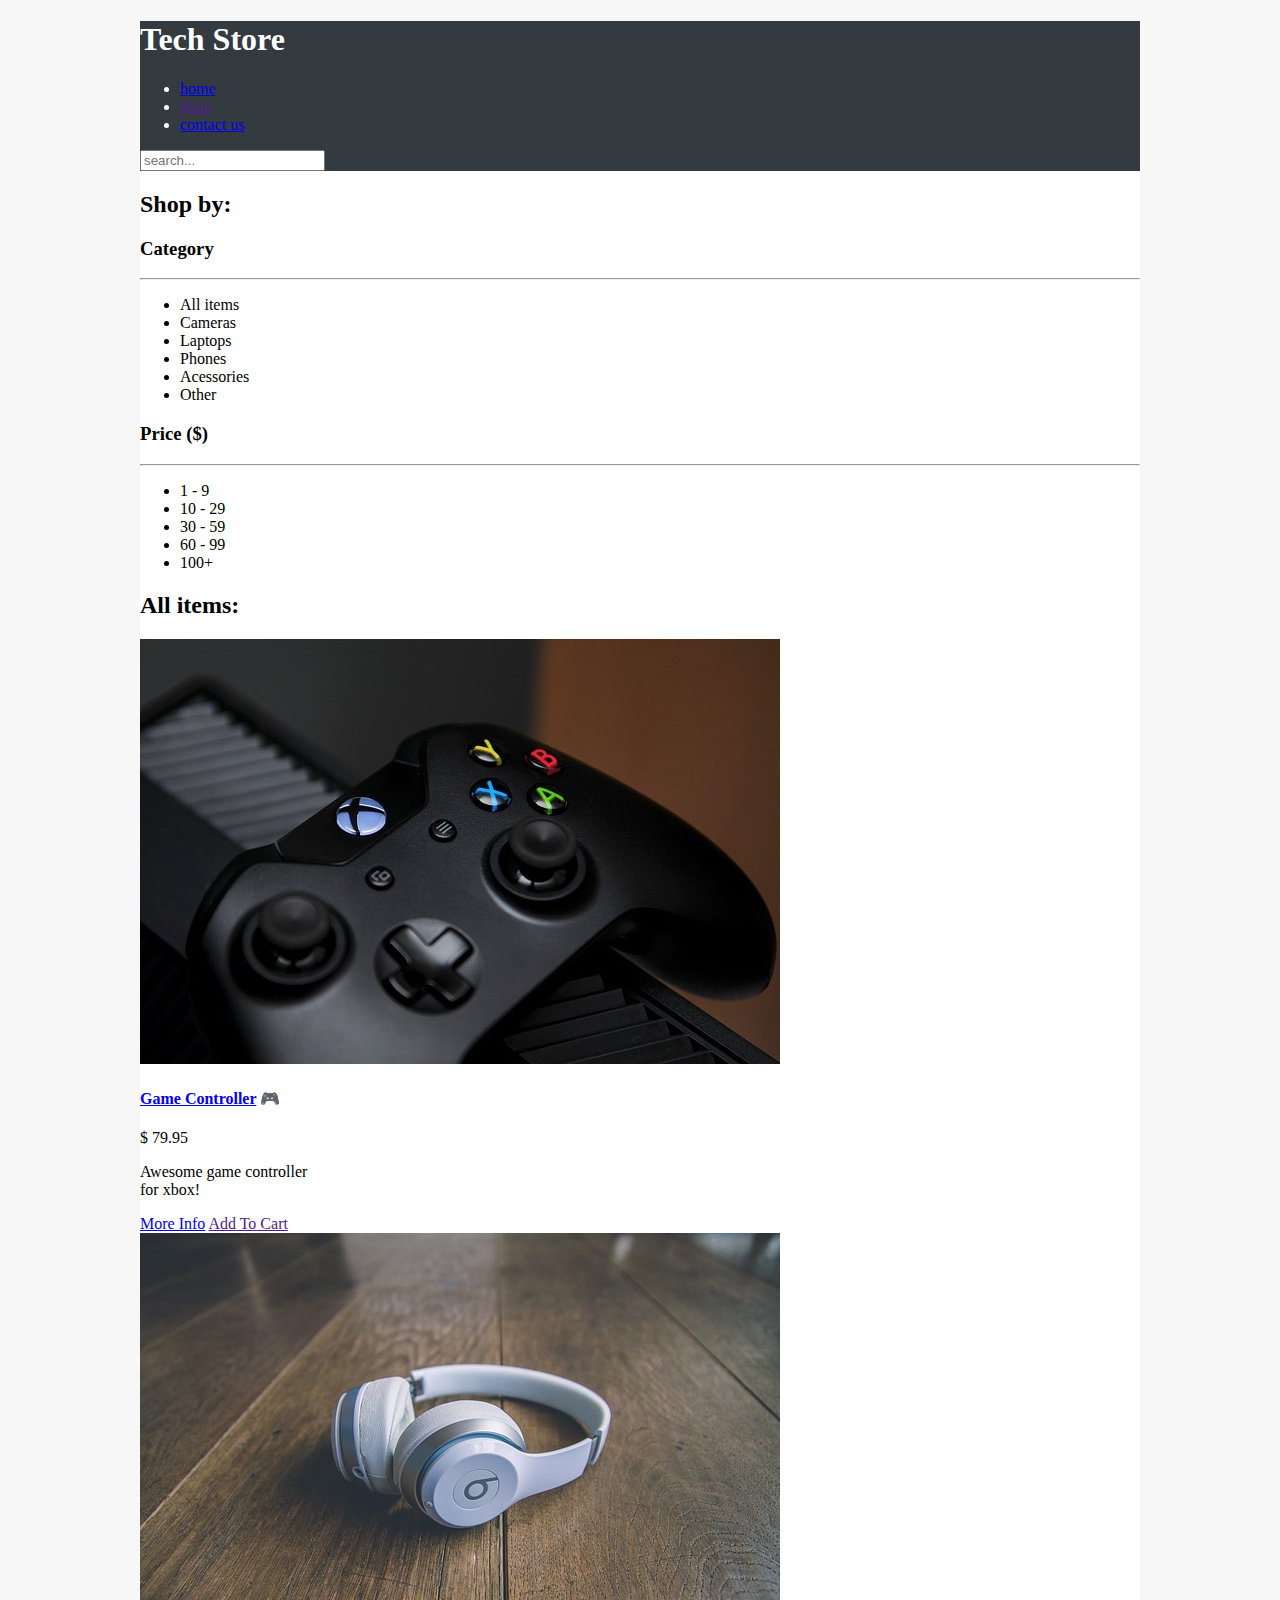
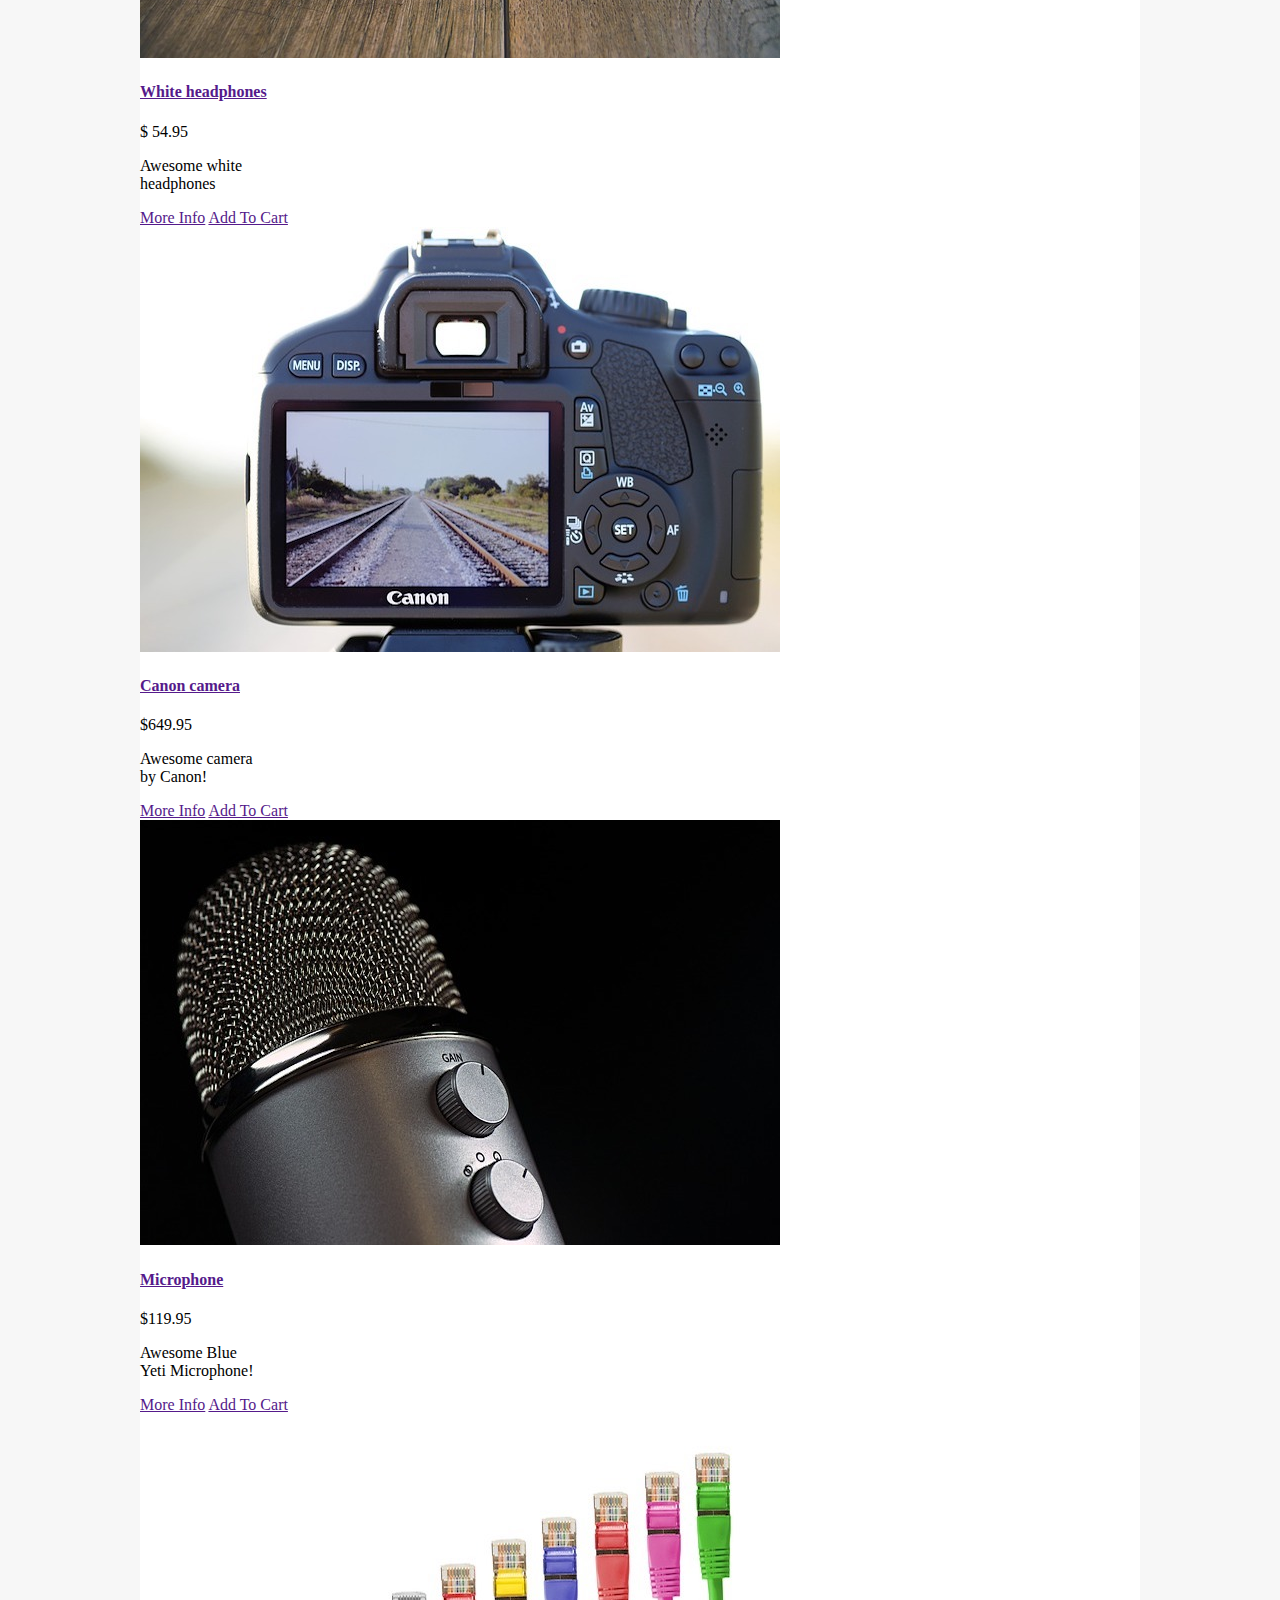
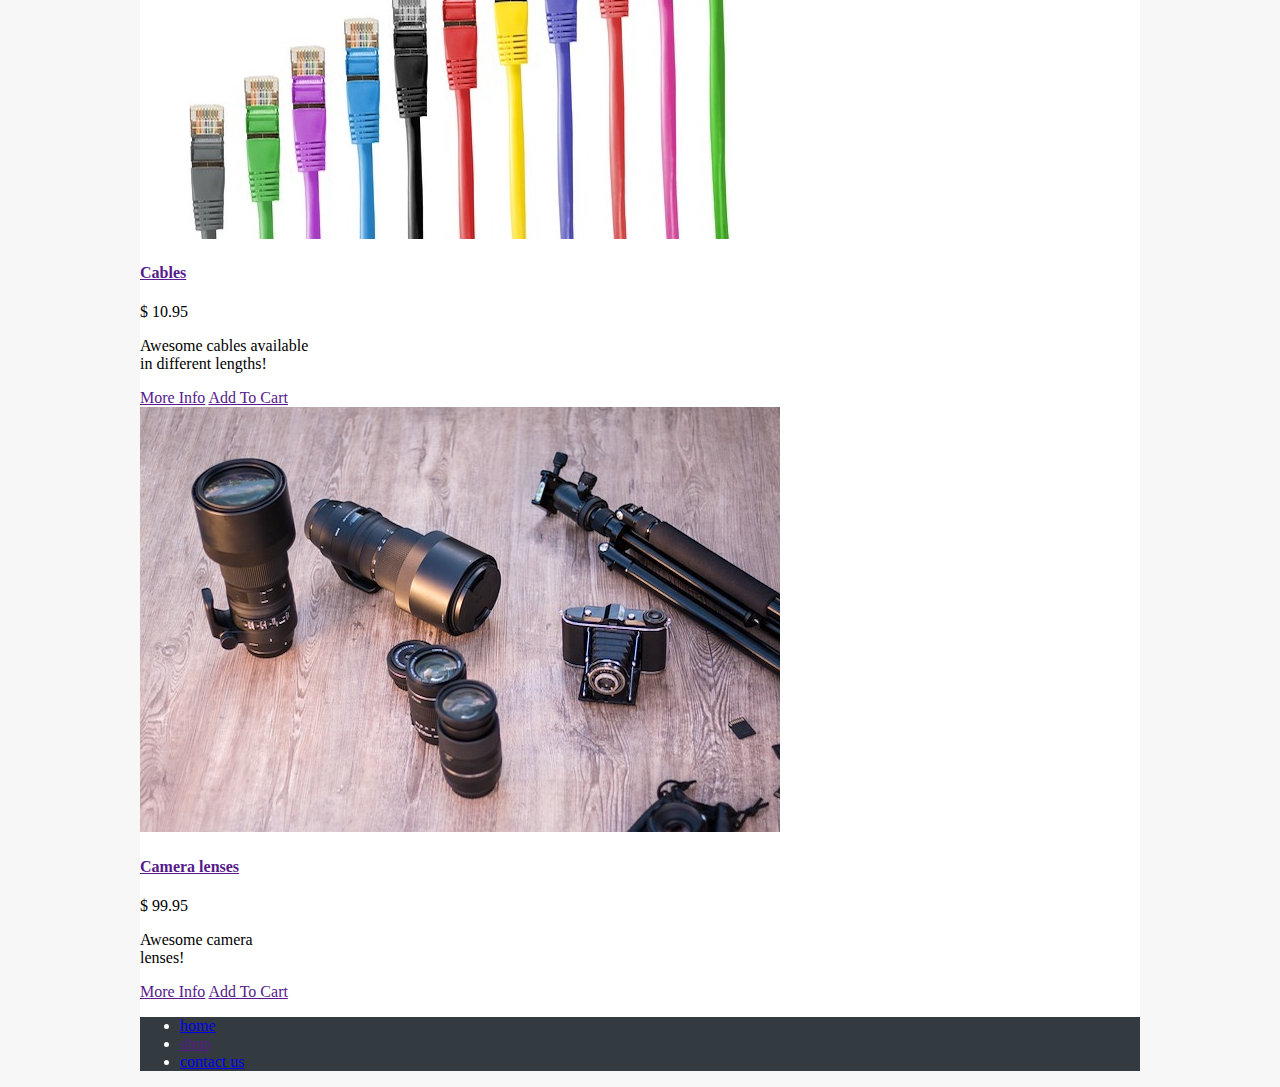
==== index.html @ fe98aeb6 "Internal stylesheet" ====
<!DOCTYPE html>
<html lang="en">
    <head>
        <meta charset="UTF-8">
        <title>Tech Store</title>

        <style>
            html {
                background: #f7f7f7;
            }

            body {
                background: white;
                max-width: 1000px;
                margin: 0 auto;
            }

            header, footer {
                background: #333a40;
                color: white;
            }
        </style>
    </head>
    <body>

        <!--
            TODO:
            1/ Create shop.html page
            2/ Add CSS styling
        -->
        <header>
            <h1>Tech Store</h1>
            <nav>
                <ul>
                    <li><a href="index.html">home</a></li>
                    <li><a href="">shop</a></li>
                    <li><a href="contact.html">contact us</a></li>
                </ul>
            </nav>
            <input type="search" placeholder="search...">
        </header>
        <aside>
            <h2>Shop by:</h2>
            <secton>
                <h3>Category</h3>
                <hr>
                <ul>
                    <li>All items</li>
                    <li>Cameras</li>
                    <li>Laptops</li>
                    <li>Phones</li>
                    <li>Acessories</li>
                    <li>Other</li>
                </ul>
            </secton>
            <section>
                <h3>Price <span>($)</span></h3>
                <hr>
                <ul>
                    <li>1 - 9</li>
                    <li>10 - 29</li>
                    <li>30 - 59</li>
                    <li>60 - 99</li>
                    <li>100+</li>
                </ul>
            </section>
        </aside>

        <!-- Main section to display products: -->
        <main>
            <h2>All items:</h2>
            <section>
                <a href="product-detail.html">
                    <img src="images/controller.jpg" alt="game controller picture">
                </a>
                <h4><a href="product-detail.html">Game Controller</a> &#127918;</h4>
                <p>$ 79.95</p>
                <p>Awesome game controller<br>for xbox!</p>
                <a href="product-detail.html">More Info</a>
                <a href="">Add To Cart</a>
            </section>
            
            <section>
                <img src="images/headphones.jpg" alt="white headphones picture">
                <h4><a href="">White headphones</a></h4>
                <p>$ 54.95</p>
                <p>Awesome white<br>headphones</p>
                <a href="">More Info</a>
                <a href="">Add To Cart</a>
            </section>
            
            <section>
                <img src="images/camera.jpg" alt="canon camera picture">
                <h4><a href="">Canon camera</a></h4>
                <p>$649.95</p>
                <p>Awesome camera<br>by Canon!</p>
                <a href="">More Info</a>
                <a href="">Add To Cart</a>
            </section>
            
            <section>
                <img src="images/microphone.jpg" alt="microphone  picture">
                <h4><a href="">Microphone</a></h4>
                <p>$119.95</p>
                <p>Awesome Blue<br>Yeti Microphone!</p>
                <a href="">More Info</a>
                <a href="">Add To Cart</a>
            </section>
            
            <section>
                <img src="images/cables.jpg" alt="cables picture">
                <h4><a href="">Cables</a></h4>
                <p>$ 10.95</p>
                <p>Awesome cables available<br>in different lengths!</p>
                <a href="">More Info</a>
                <a href="">Add To Cart</a>
            </section>
            
            <section>
                <img src="images/lenses.jpg" alt="camera lenses picture">
                <h4><a href="">Camera lenses</a></h4>
                <p>$ 99.95</p>
                <p>Awesome camera<br>lenses!</p>
                <a href="">More Info</a>
                <a href="">Add To Cart</a>
            </section>
        </main>
        <footer>
            <nav>
                <ul>
                    <li><a href="index.html">home</a></li>
                    <li><a href="">shop</a></li>
                    <li><a href="contact.html">contact us</a></li>
                </ul>
            </nav>
        </footer>
    </body>
</html>
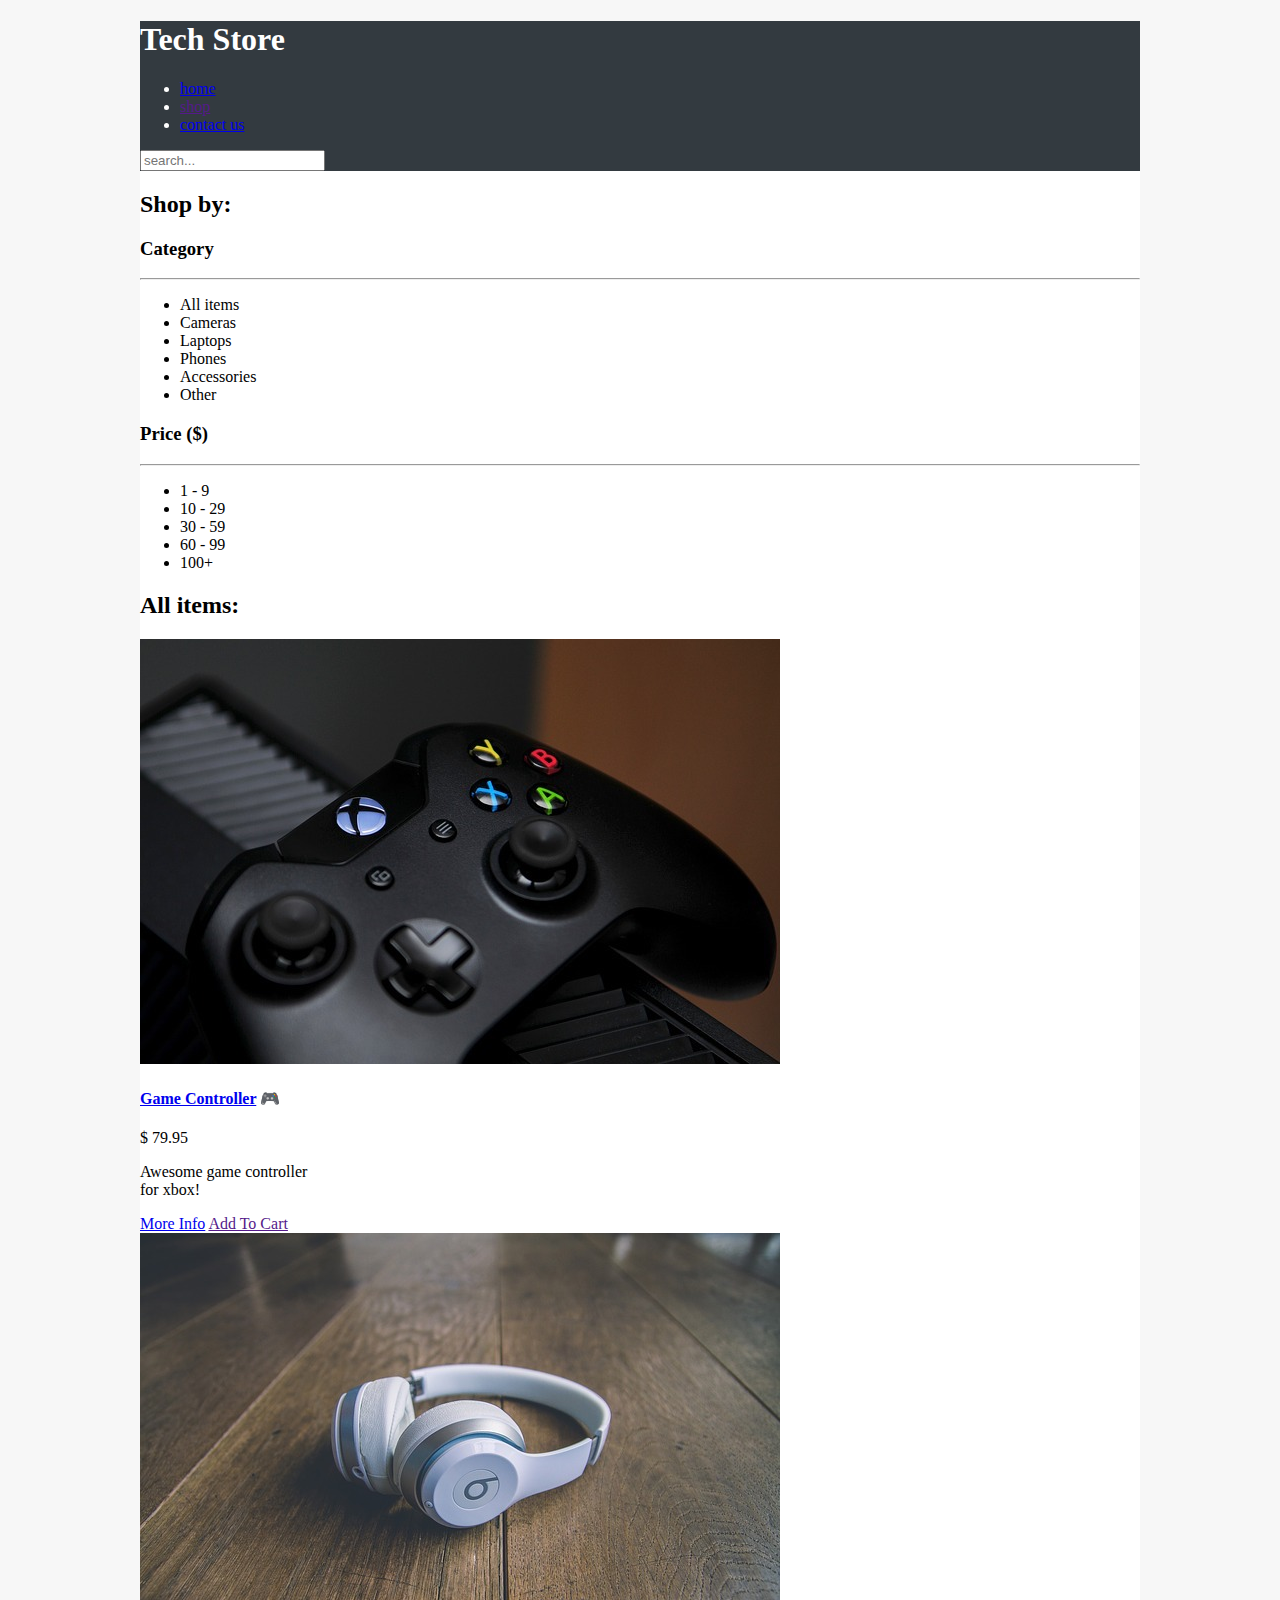
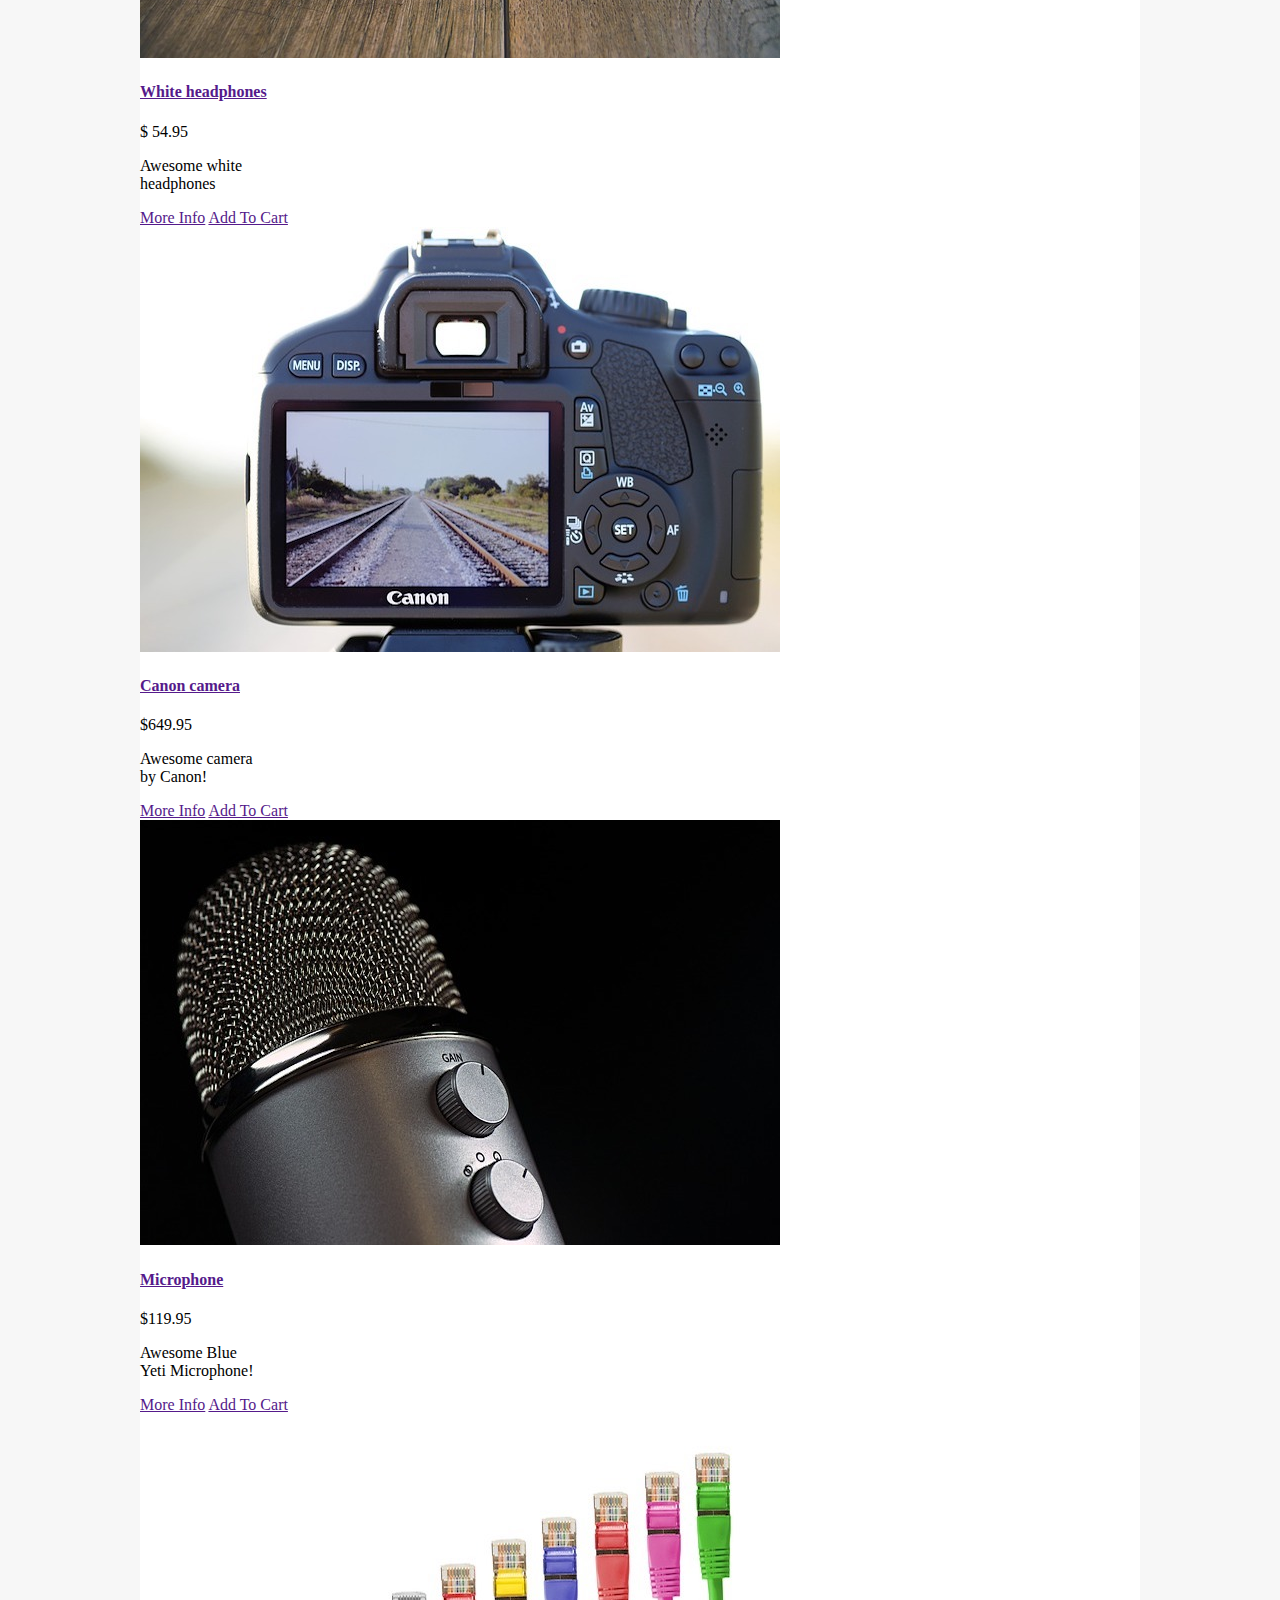
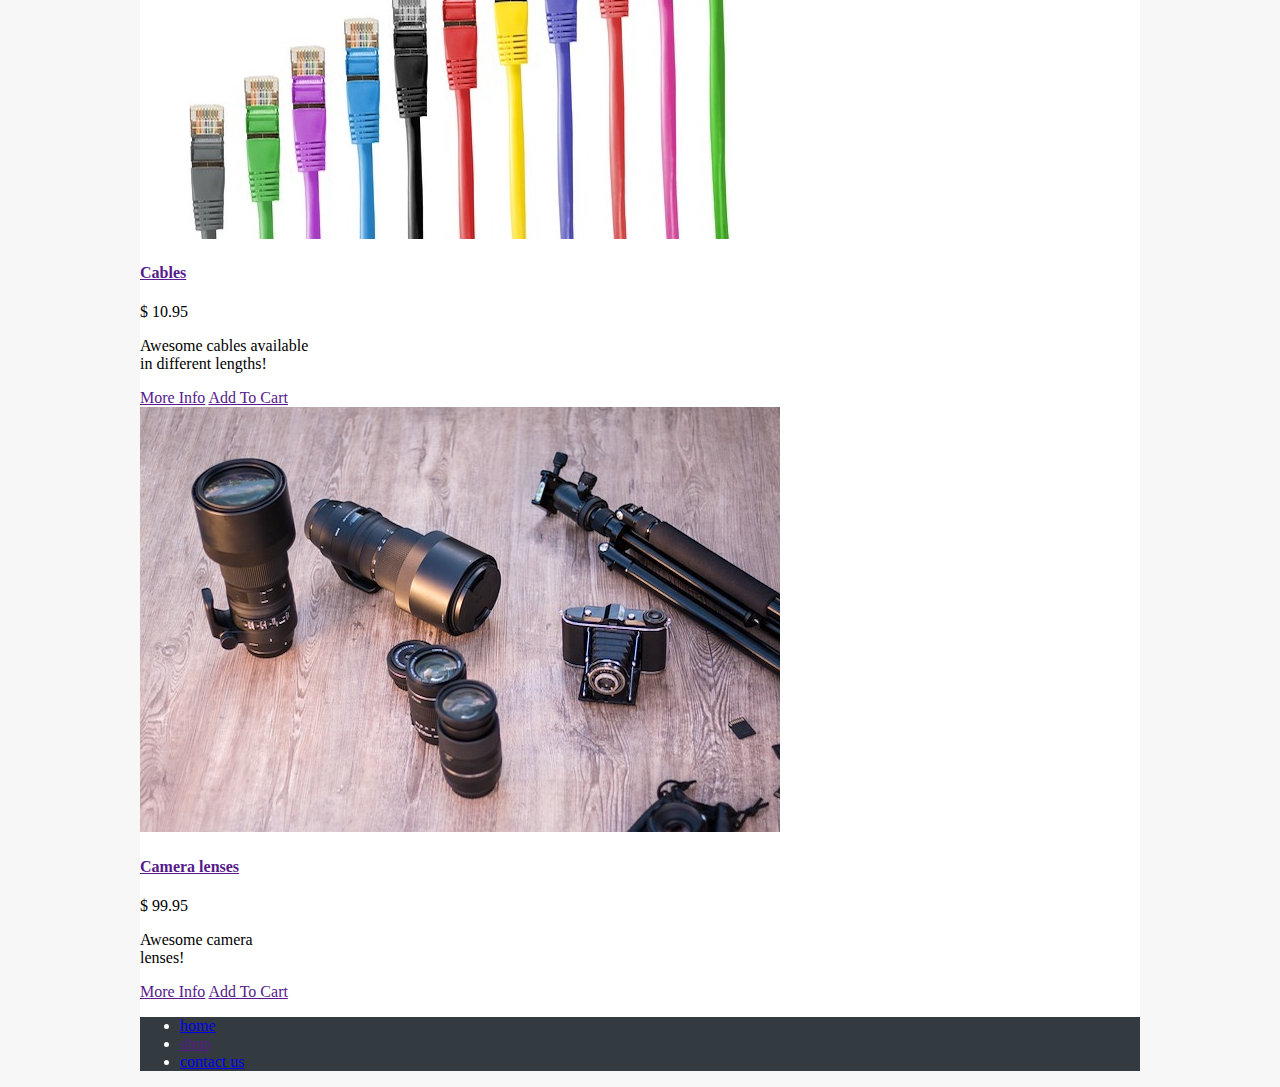
==== commit fa9ad723: "External sytylesheets" ====
--- a/index.html
+++ b/index.html
@@ -4,22 +4,7 @@
         <meta charset="UTF-8">
         <title>Tech Store</title>
 
-        <style>
-            html {
-                background: #f7f7f7;
-            }
-
-            body {
-                background: white;
-                max-width: 1000px;
-                margin: 0 auto;
-            }
-
-            header, footer {
-                background: #333a40;
-                color: white;
-            }
-        </style>
+        <link rel="stylesheet" href="styles.css">
     </head>
     <body>
 
@@ -49,7 +34,7 @@
                     <li>Cameras</li>
                     <li>Laptops</li>
                     <li>Phones</li>
-                    <li>Acessories</li>
+                    <li>Accessories</li>
                     <li>Other</li>
                 </ul>
             </secton>
--- a/styles.css
+++ b/styles.css
@@ -0,0 +1,14 @@
+html {
+    background: #f7f7f7;
+}
+
+body {
+    background: white;
+    max-width: 1000px;
+    margin: 0 auto;
+}
+
+header, footer {
+    background: #333a40;
+    color: white;
+}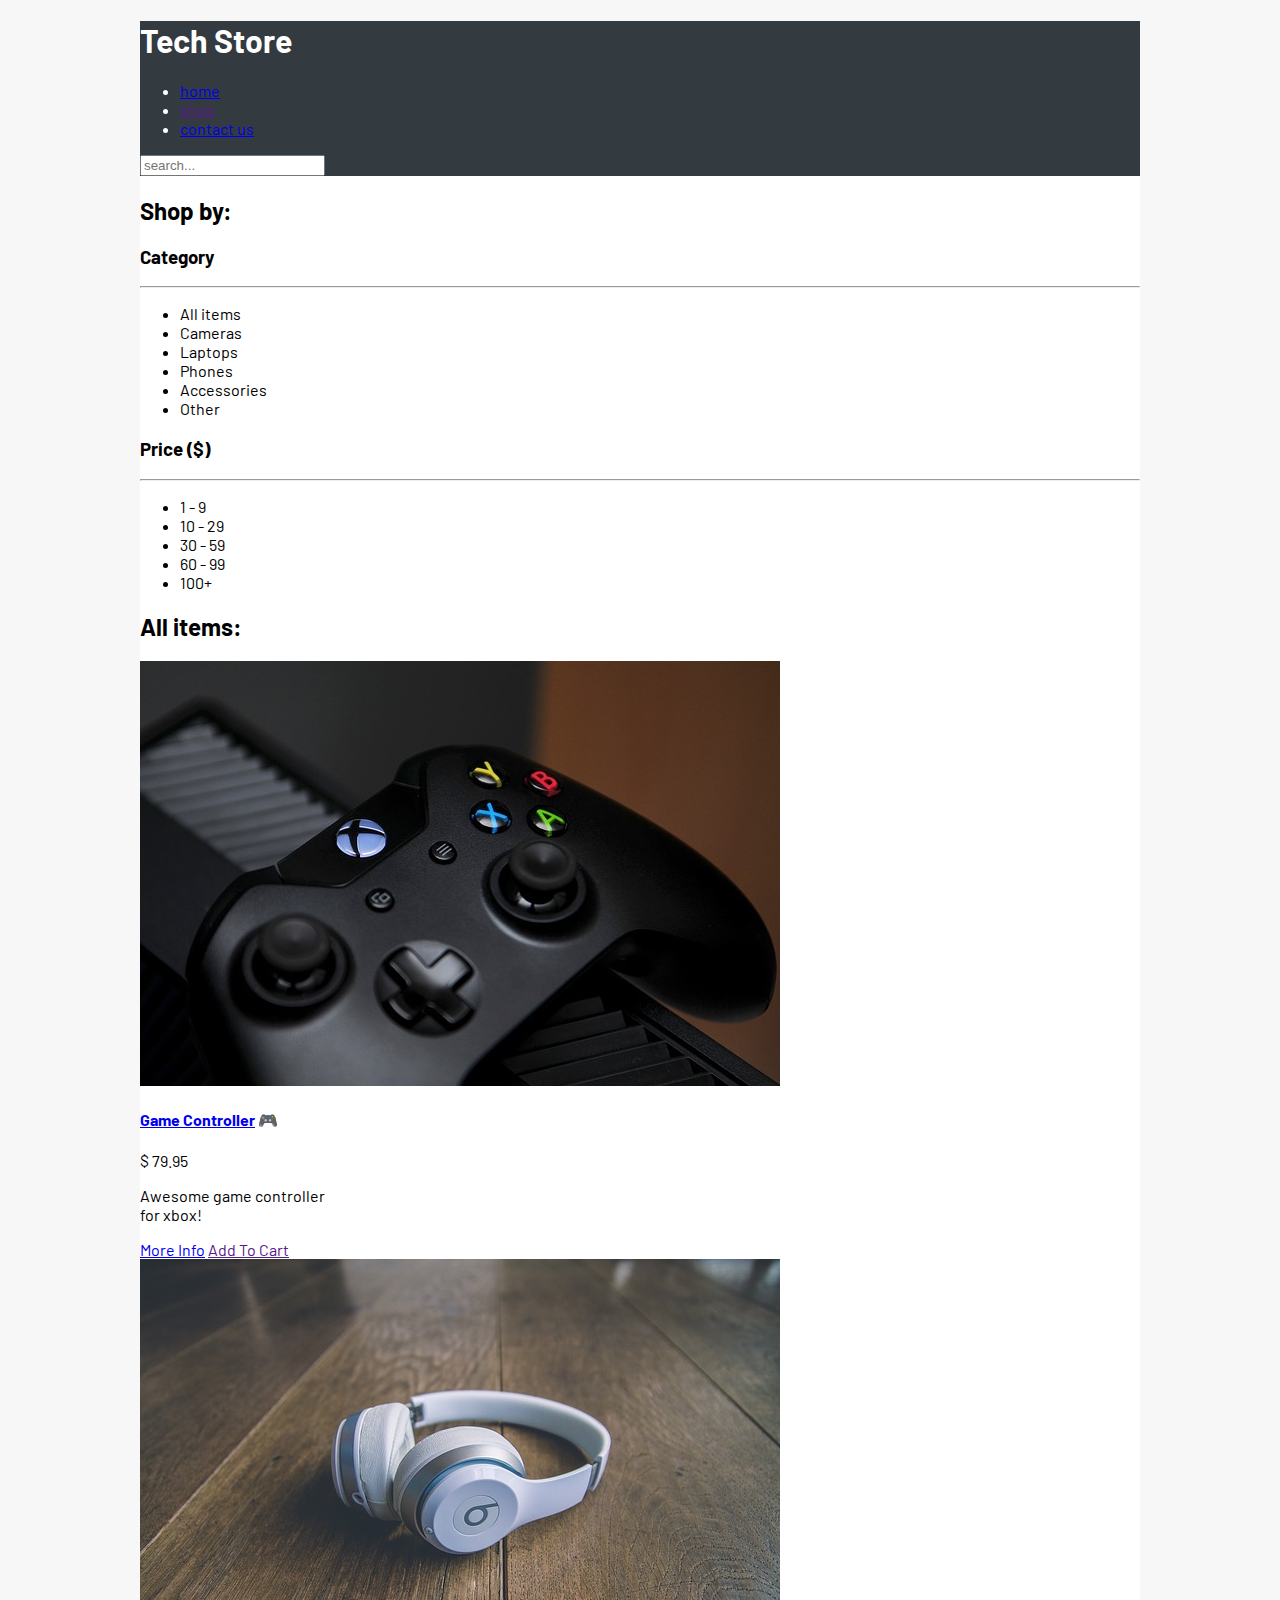
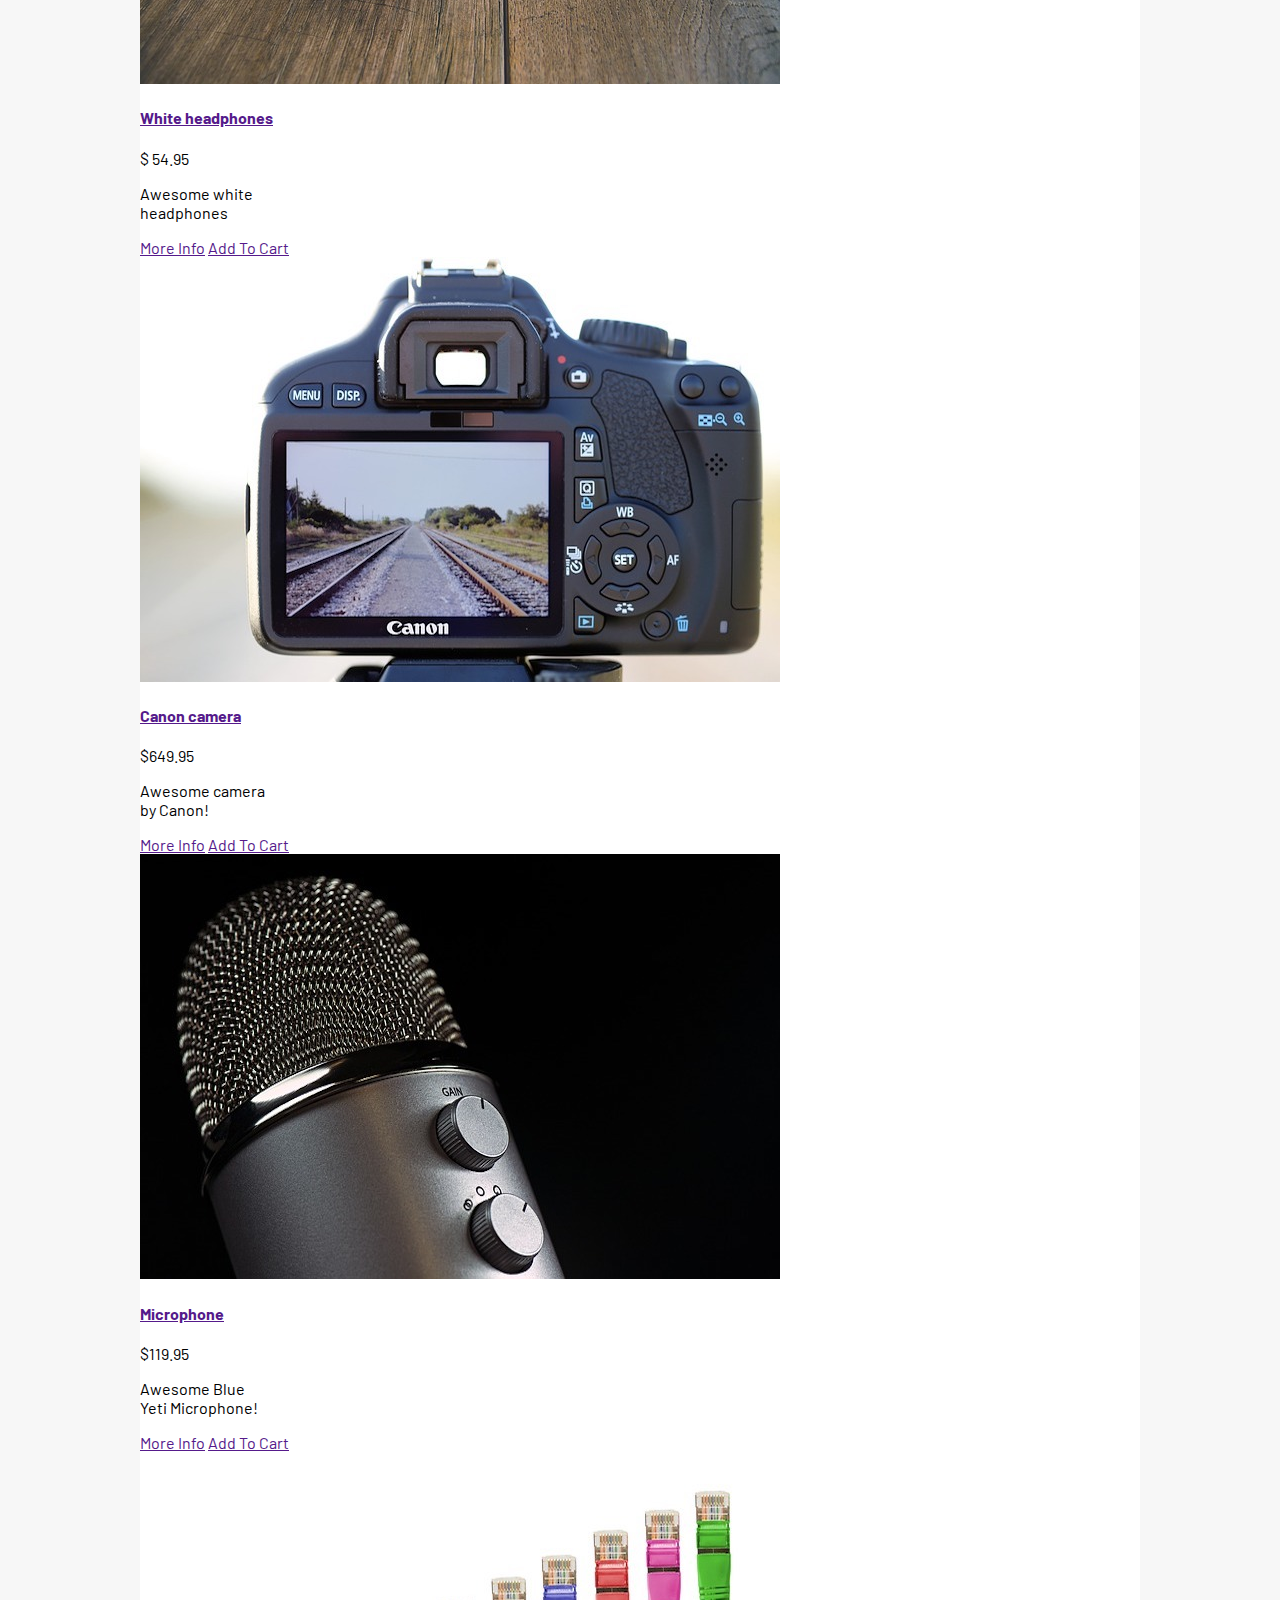
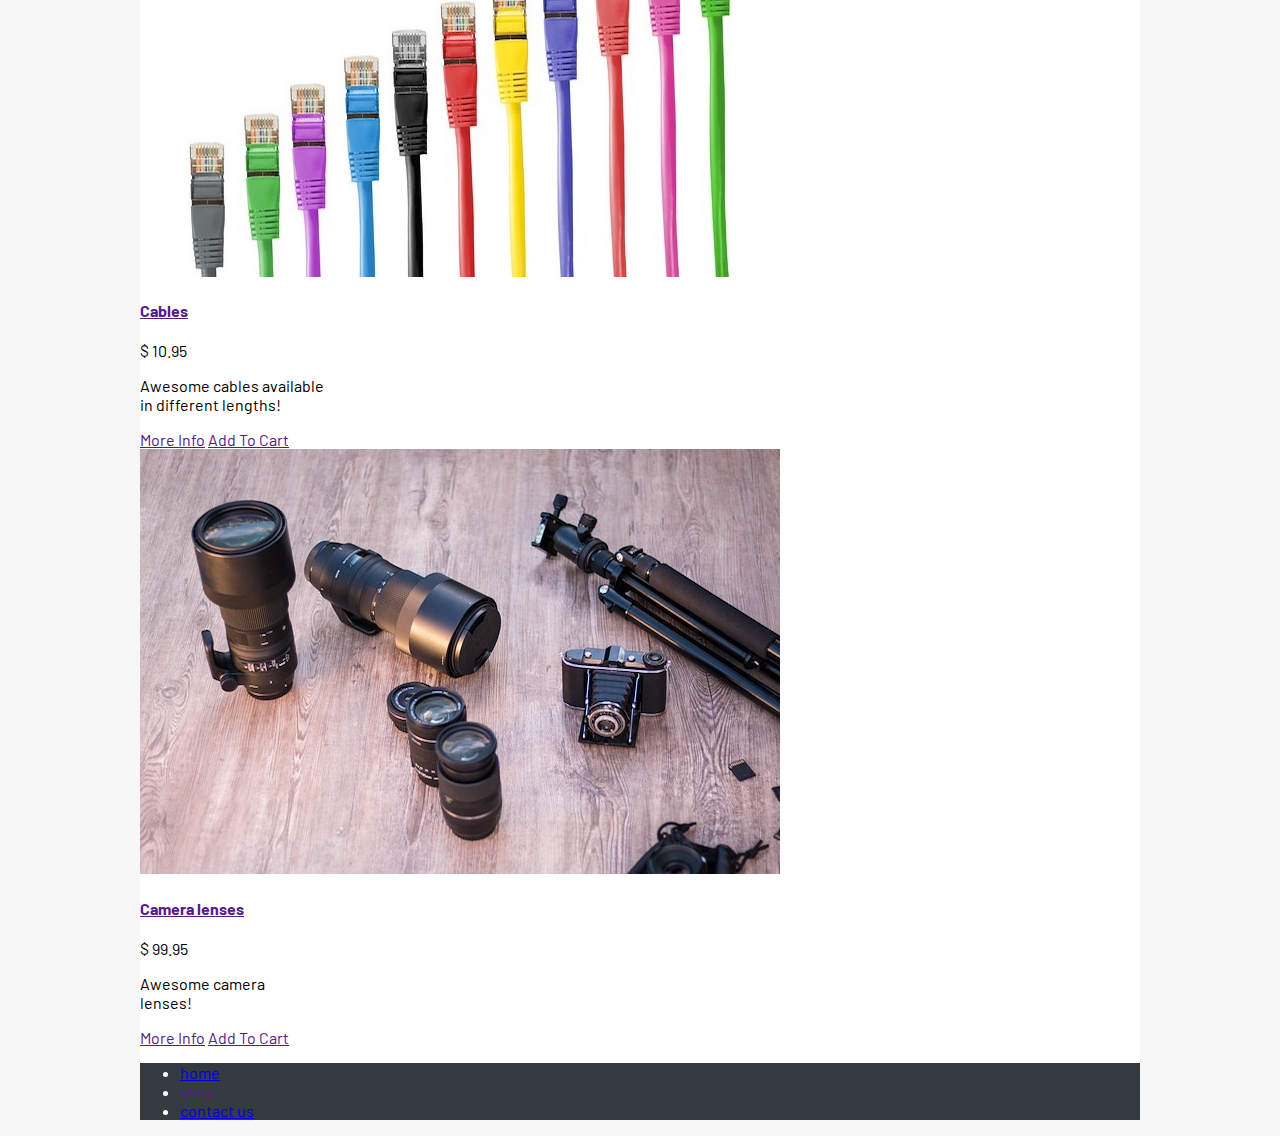
==== commit dc34ccf0: "Fonts" ====
--- a/index.html
+++ b/index.html
@@ -3,7 +3,8 @@
     <head>
         <meta charset="UTF-8">
         <title>Tech Store</title>
-
+        
+        <link href="https://fonts.googleapis.com/css2?family=Barlow&display=swap" rel="stylesheet">
         <link rel="stylesheet" href="styles.css">
     </head>
     <body>
--- a/styles.css
+++ b/styles.css
@@ -3,6 +3,7 @@
 }
 
 body {
+    font-family: 'Barlow', sans-serif;
     background: white;
     max-width: 1000px;
     margin: 0 auto;
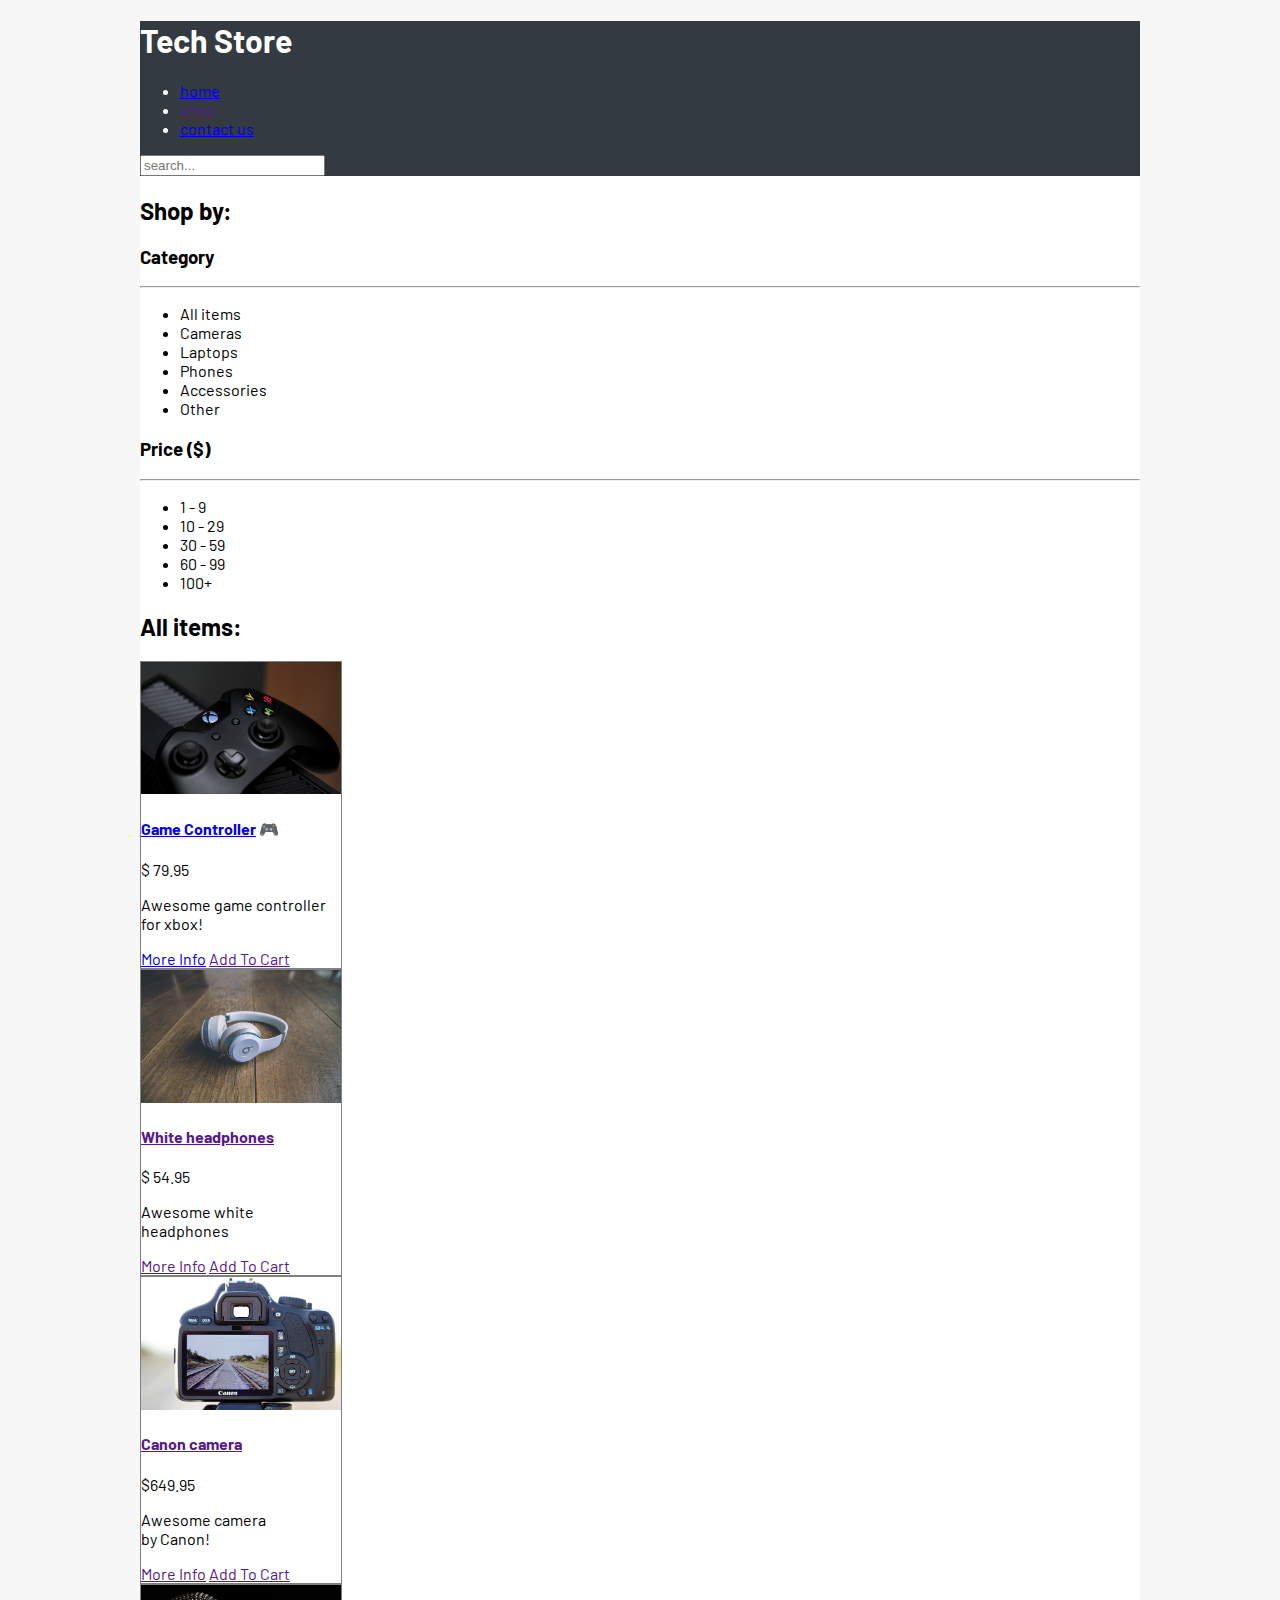
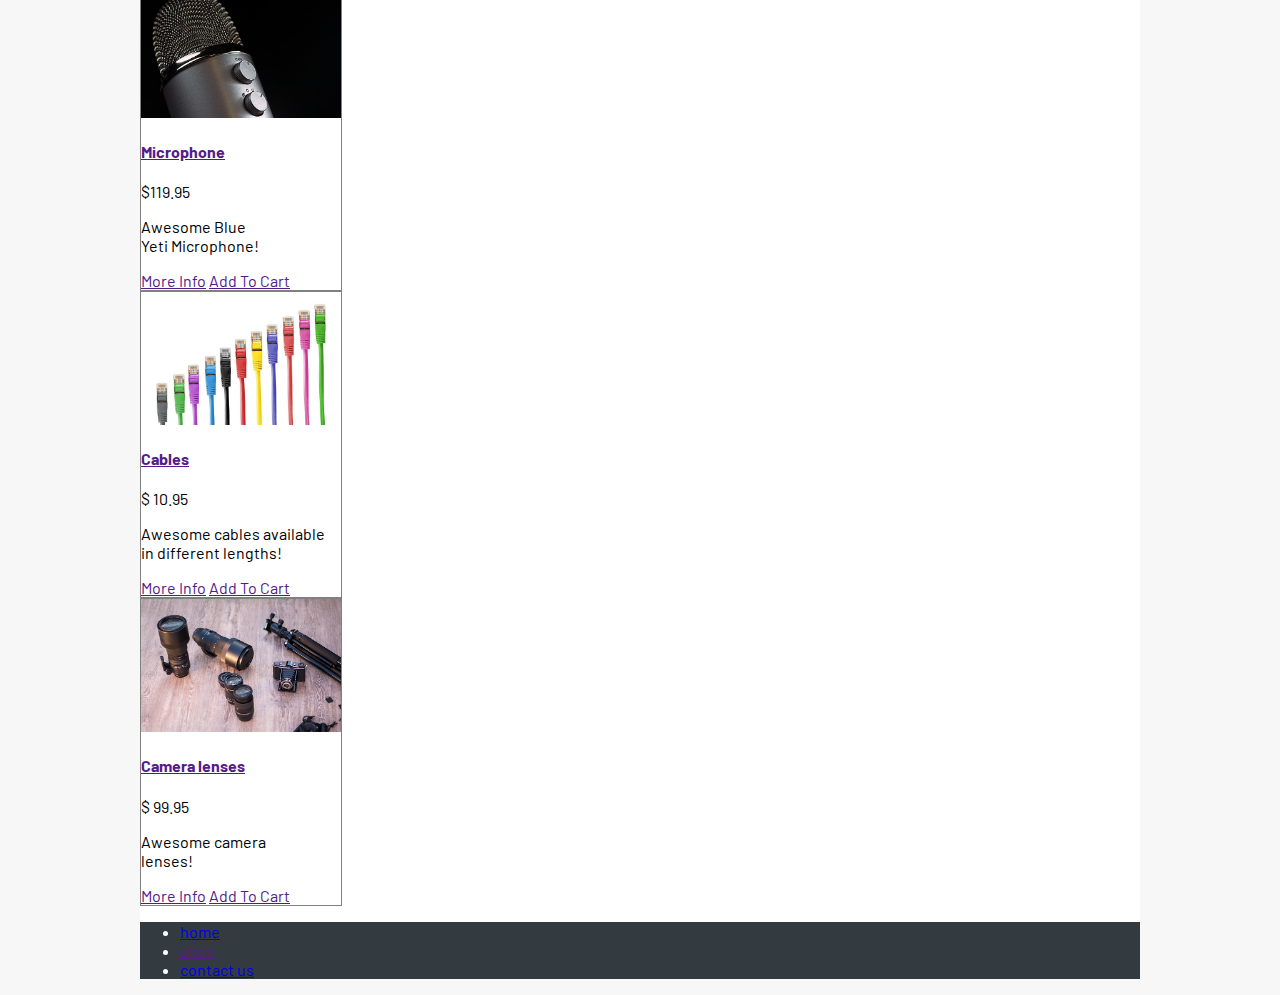
==== commit 6a0ee736: "Classes and IDs" ====
--- a/index.html
+++ b/index.html
@@ -55,7 +55,7 @@
         <!-- Main section to display products: -->
         <main>
             <h2>All items:</h2>
-            <section>
+            <section class="product">
                 <a href="product-detail.html">
                     <img src="images/controller.jpg" alt="game controller picture">
                 </a>
@@ -66,7 +66,7 @@
                 <a href="">Add To Cart</a>
             </section>
             
-            <section>
+            <section class="product">
                 <img src="images/headphones.jpg" alt="white headphones picture">
                 <h4><a href="">White headphones</a></h4>
                 <p>$ 54.95</p>
@@ -75,7 +75,7 @@
                 <a href="">Add To Cart</a>
             </section>
             
-            <section>
+            <section class="product">
                 <img src="images/camera.jpg" alt="canon camera picture">
                 <h4><a href="">Canon camera</a></h4>
                 <p>$649.95</p>
@@ -84,7 +84,7 @@
                 <a href="">Add To Cart</a>
             </section>
             
-            <section>
+            <section class="product">
                 <img src="images/microphone.jpg" alt="microphone  picture">
                 <h4><a href="">Microphone</a></h4>
                 <p>$119.95</p>
@@ -93,7 +93,7 @@
                 <a href="">Add To Cart</a>
             </section>
             
-            <section>
+            <section class="product">
                 <img src="images/cables.jpg" alt="cables picture">
                 <h4><a href="">Cables</a></h4>
                 <p>$ 10.95</p>
@@ -102,7 +102,7 @@
                 <a href="">Add To Cart</a>
             </section>
             
-            <section>
+            <section class="product">
                 <img src="images/lenses.jpg" alt="camera lenses picture">
                 <h4><a href="">Camera lenses</a></h4>
                 <p>$ 99.95</p>
--- a/styles.css
+++ b/styles.css
@@ -12,4 +12,13 @@
 header, footer {
     background: #333a40;
     color: white;
+}
+
+.product {
+    border: 1px solid grey;
+    width: 200px;
+}
+
+img {
+    max-width: 100%;
 }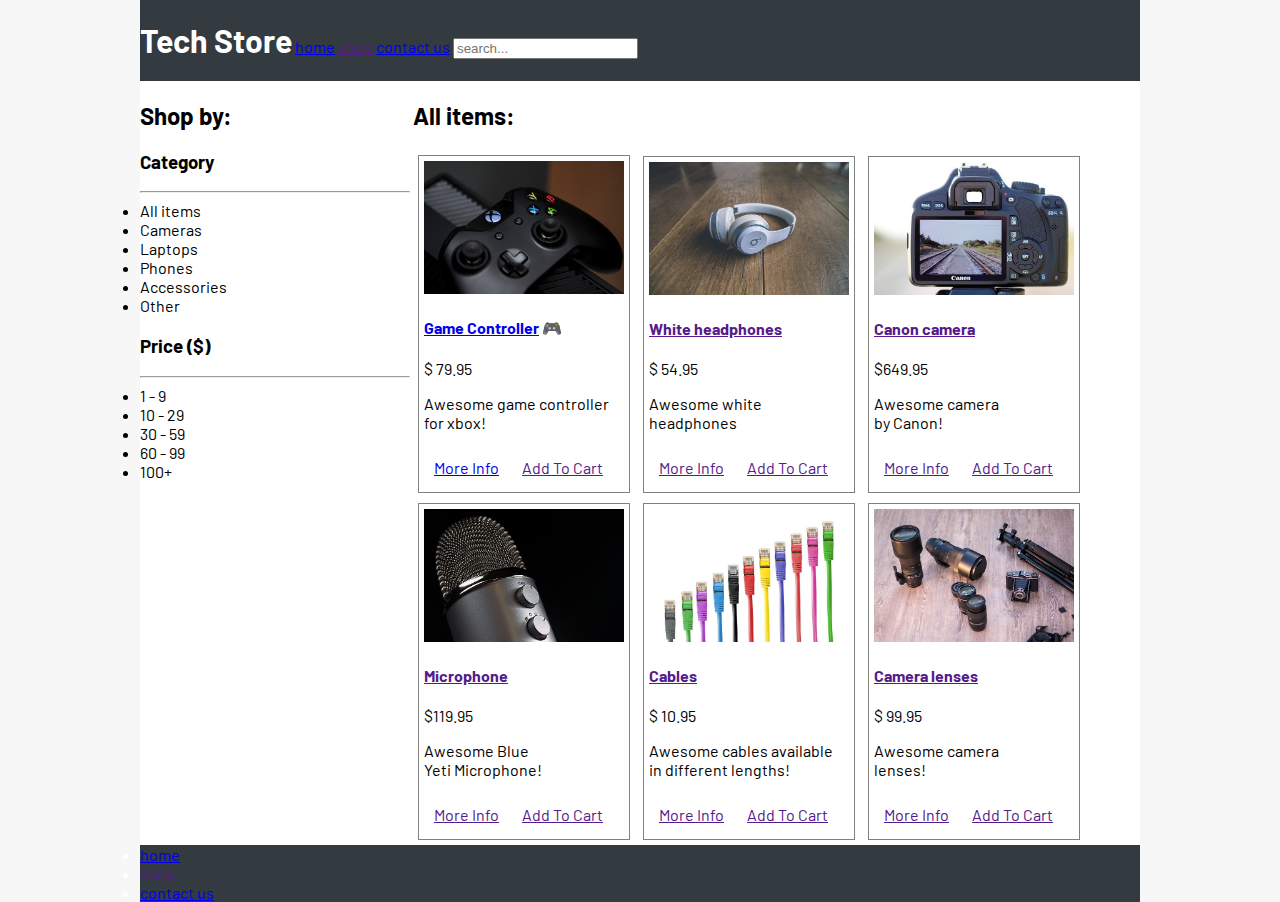
==== commit 3ddd447e: "Block, inline, and inline-block" ====
--- a/index.html
+++ b/index.html
@@ -62,8 +62,8 @@
                 <h4><a href="product-detail.html">Game Controller</a> &#127918;</h4>
                 <p>$ 79.95</p>
                 <p>Awesome game controller<br>for xbox!</p>
-                <a href="product-detail.html">More Info</a>
-                <a href="">Add To Cart</a>
+                <a href="product-detail.html" class="button">More Info</a>
+                <a href="" class="button">Add To Cart</a>
             </section>
             
             <section class="product">
@@ -71,8 +71,8 @@
                 <h4><a href="">White headphones</a></h4>
                 <p>$ 54.95</p>
                 <p>Awesome white<br>headphones</p>
-                <a href="">More Info</a>
-                <a href="">Add To Cart</a>
+                <a href="" class="button">More Info</a>
+                <a href="" class="button">Add To Cart</a>
             </section>
             
             <section class="product">
@@ -80,8 +80,8 @@
                 <h4><a href="">Canon camera</a></h4>
                 <p>$649.95</p>
                 <p>Awesome camera<br>by Canon!</p>
-                <a href="">More Info</a>
-                <a href="">Add To Cart</a>
+                <a href="" class="button">More Info</a>
+                <a href="" class="button">Add To Cart</a>
             </section>
             
             <section class="product">
@@ -89,8 +89,8 @@
                 <h4><a href="">Microphone</a></h4>
                 <p>$119.95</p>
                 <p>Awesome Blue<br>Yeti Microphone!</p>
-                <a href="">More Info</a>
-                <a href="">Add To Cart</a>
+                <a href="" class="button">More Info</a>
+                <a href="" class="button">Add To Cart</a>
             </section>
             
             <section class="product">
@@ -98,8 +98,8 @@
                 <h4><a href="">Cables</a></h4>
                 <p>$ 10.95</p>
                 <p>Awesome cables available<br>in different lengths!</p>
-                <a href="">More Info</a>
-                <a href="">Add To Cart</a>
+                <a href="" class="button">More Info</a>
+                <a href="" class="button">Add To Cart</a>
             </section>
             
             <section class="product">
@@ -107,8 +107,8 @@
                 <h4><a href="">Camera lenses</a></h4>
                 <p>$ 99.95</p>
                 <p>Awesome camera<br>lenses!</p>
-                <a href="">More Info</a>
-                <a href="">Add To Cart</a>
+                <a href="" class="button">More Info</a>
+                <a href="" class="button">Add To Cart</a>
             </section>
         </main>
         <footer>
--- a/styles.css
+++ b/styles.css
@@ -14,11 +14,43 @@
     color: white;
 }
 
+ul {
+    margin: 0;
+    padding: 0;
+}
+
+header li {
+    display: inline;
+}
+
+header h1, nav {
+    display: inline-block;
+}
+
+main {
+    width: 680px;
+    display: inline-block;
+}
+
+aside {
+    width: 270px;
+    display: inline-block;
+    vertical-align: top;
+}
+
 .product {
     border: 1px solid grey;
     width: 200px;
+    margin: 5px;
+    padding: 5px;
+    display: inline-block;
 }
 
 img {
     max-width: 100%;
+}
+
+.button {
+    padding: 10px;
+    display: inline-block;
 }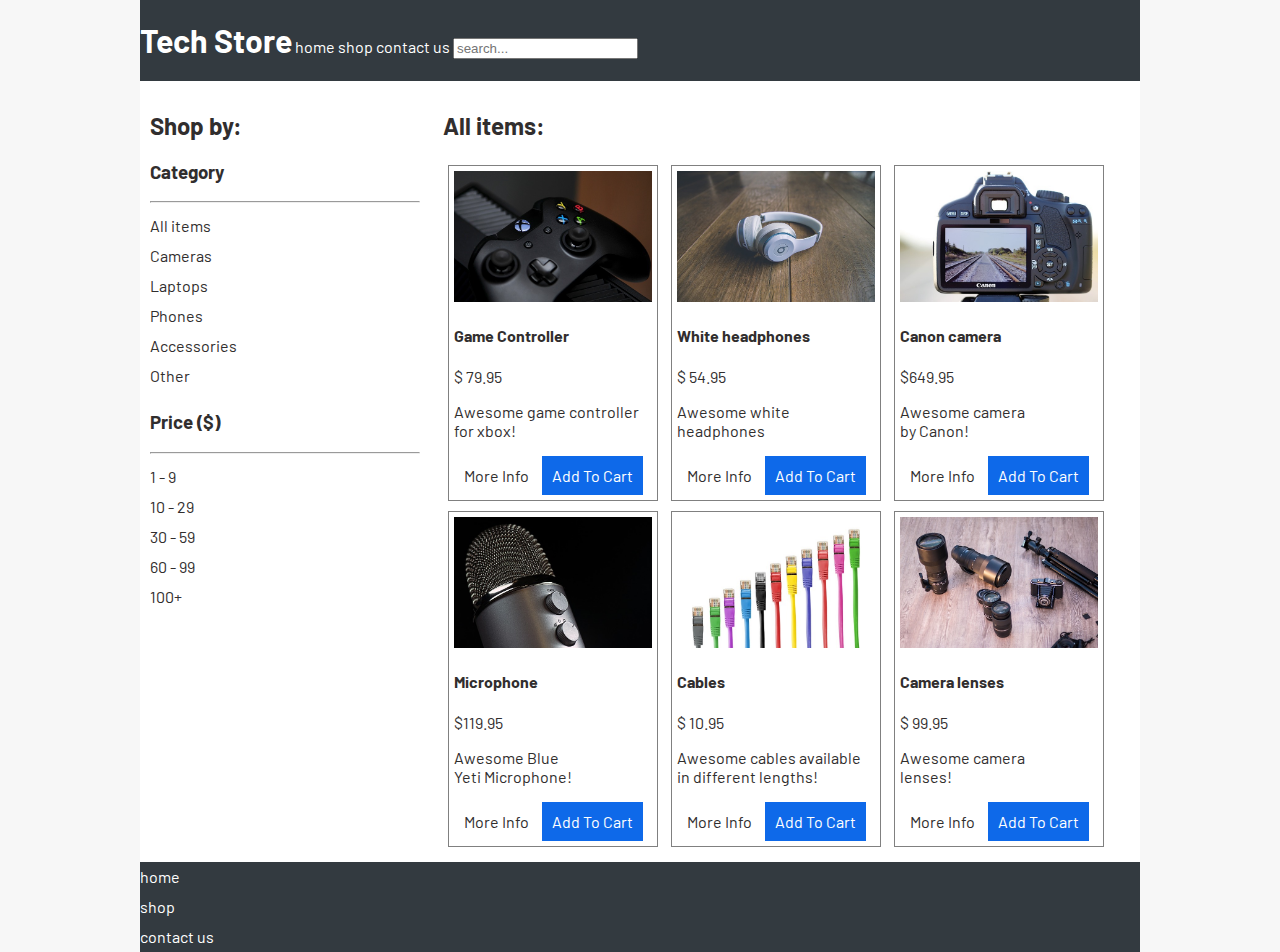
==== commit a82712f9: "Styling links and psuedo classes" ====
--- a/index.html
+++ b/index.html
@@ -59,7 +59,7 @@
                 <a href="product-detail.html">
                     <img src="images/controller.jpg" alt="game controller picture">
                 </a>
-                <h4><a href="product-detail.html">Game Controller</a> &#127918;</h4>
+                <h4><a href="product-detail.html">Game Controller</a></h4>
                 <p>$ 79.95</p>
                 <p>Awesome game controller<br>for xbox!</p>
                 <a href="product-detail.html" class="button">More Info</a>
--- a/styles.css
+++ b/styles.css
@@ -7,6 +7,7 @@
     background: white;
     max-width: 1000px;
     margin: 0 auto;
+    color: rgb(49, 46, 46); 
 }
 
 header, footer {
@@ -17,6 +18,20 @@
 ul {
     margin: 0;
     padding: 0;
+}
+
+li {
+    list-style: none;
+    line-height: 30px;
+}
+
+a {
+    text-decoration: none;
+    color: inherit;
+}
+
+a:hover {
+    color: #0369e9;
 }
 
 header li {
@@ -30,17 +45,20 @@
 main {
     width: 680px;
     display: inline-block;
+    padding: 10px;
 }
 
 aside {
     width: 270px;
     display: inline-block;
     vertical-align: top;
+    padding: 10px;
 }
 
 .product {
+    box-sizing: border-box;
     border: 1px solid grey;
-    width: 200px;
+    width: 210px;
     margin: 5px;
     padding: 5px;
     display: inline-block;
@@ -53,4 +71,9 @@
 .button {
     padding: 10px;
     display: inline-block;
+}
+
+.button:last-of-type {
+    background: #0e69e9;
+    color: white;
 }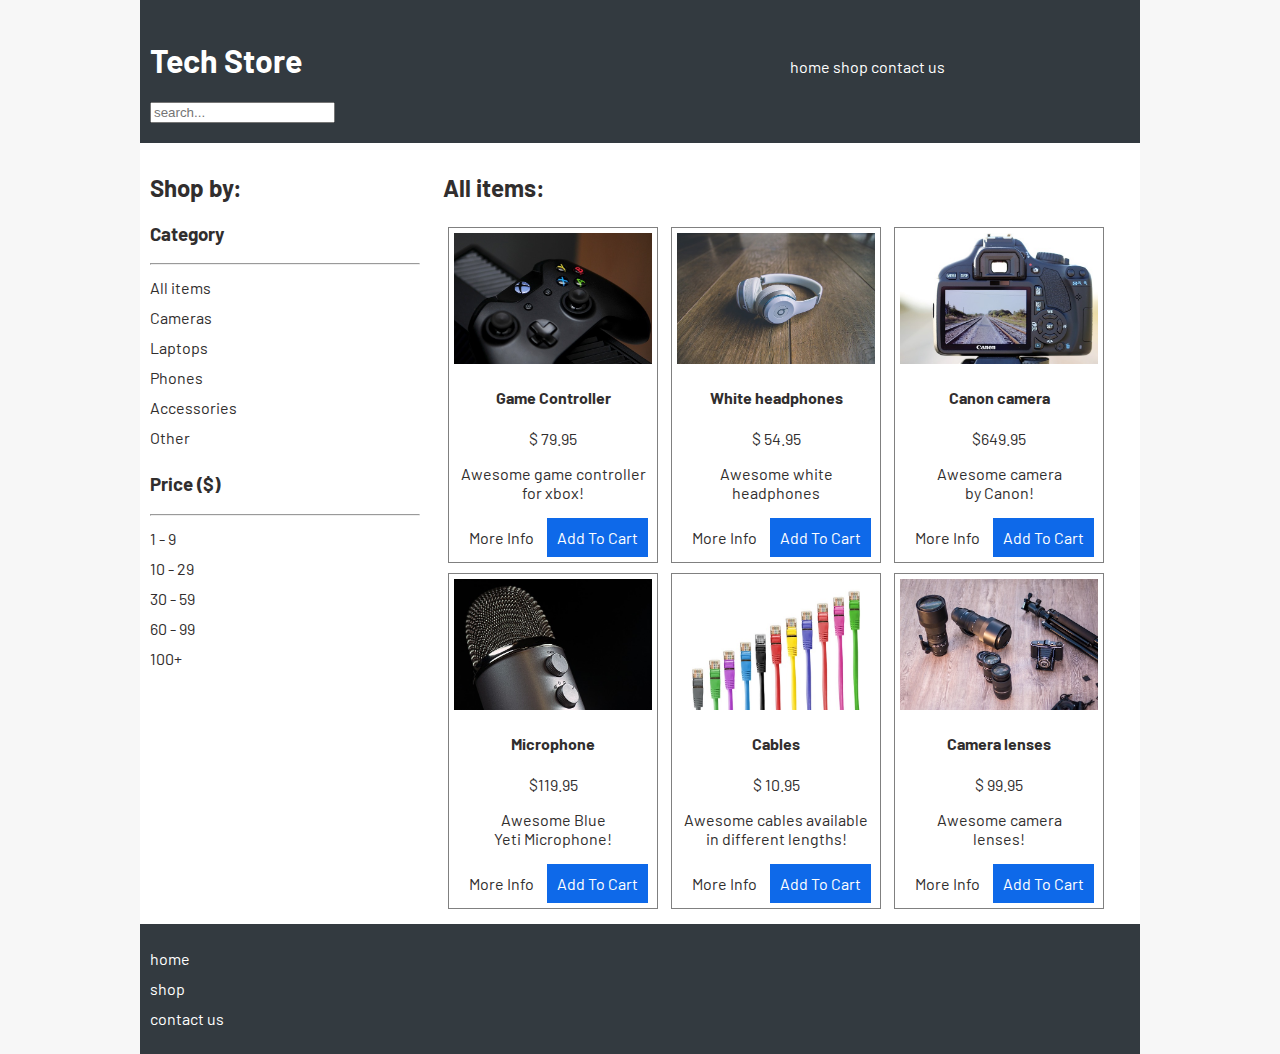
==== commit e4a06134: "Final project styling" ====
--- a/index.html
+++ b/index.html
@@ -8,12 +8,6 @@
         <link rel="stylesheet" href="styles.css">
     </head>
     <body>
-
-        <!--
-            TODO:
-            1/ Create shop.html page
-            2/ Add CSS styling
-        -->
         <header>
             <h1>Tech Store</h1>
             <nav>
--- a/styles.css
+++ b/styles.css
@@ -13,6 +13,7 @@
 header, footer {
     background: #333a40;
     color: white;
+    padding: 20px 10px;
 }
 
 ul {
@@ -42,6 +43,10 @@
     display: inline-block;
 }
 
+header h1 {
+    width: 65%;
+}
+
 main {
     width: 680px;
     display: inline-block;
@@ -62,6 +67,7 @@
     margin: 5px;
     padding: 5px;
     display: inline-block;
+    text-align: center;
 }
 
 img {
@@ -76,4 +82,57 @@
 .button:last-of-type {
     background: #0e69e9;
     color: white;
+}
+
+/* Product detail page */
+.product-detail {
+    width: 660px;
+}
+
+.product-detail img {
+    max-width: 50%;
+    float: left;
+}
+
+/* Contact us */
+form {
+    padding: 10px;
+    margin: 10px 0;
+    width: 600px;
+}
+
+form > div {
+    margin: 10px 0;
+}
+
+.inline label {
+    display: inline-block;
+    width: 100px;
+}
+
+input[type="text"], input[type="email"], textarea {
+    padding: 10px;
+    width: 400px;
+}
+
+/* Table */
+table {
+    width: 400px;
+    text-align: left;
+    margin: 20px 0;
+}
+
+caption {
+    font-weight: bold;
+    font-style: italic;
+    border-bottom: 1px dotted; 
+    padding: 10px;
+}
+
+th, td {
+    padding: 10px;
+}
+
+tr:hover {
+    background: #f5f5f5;
 }